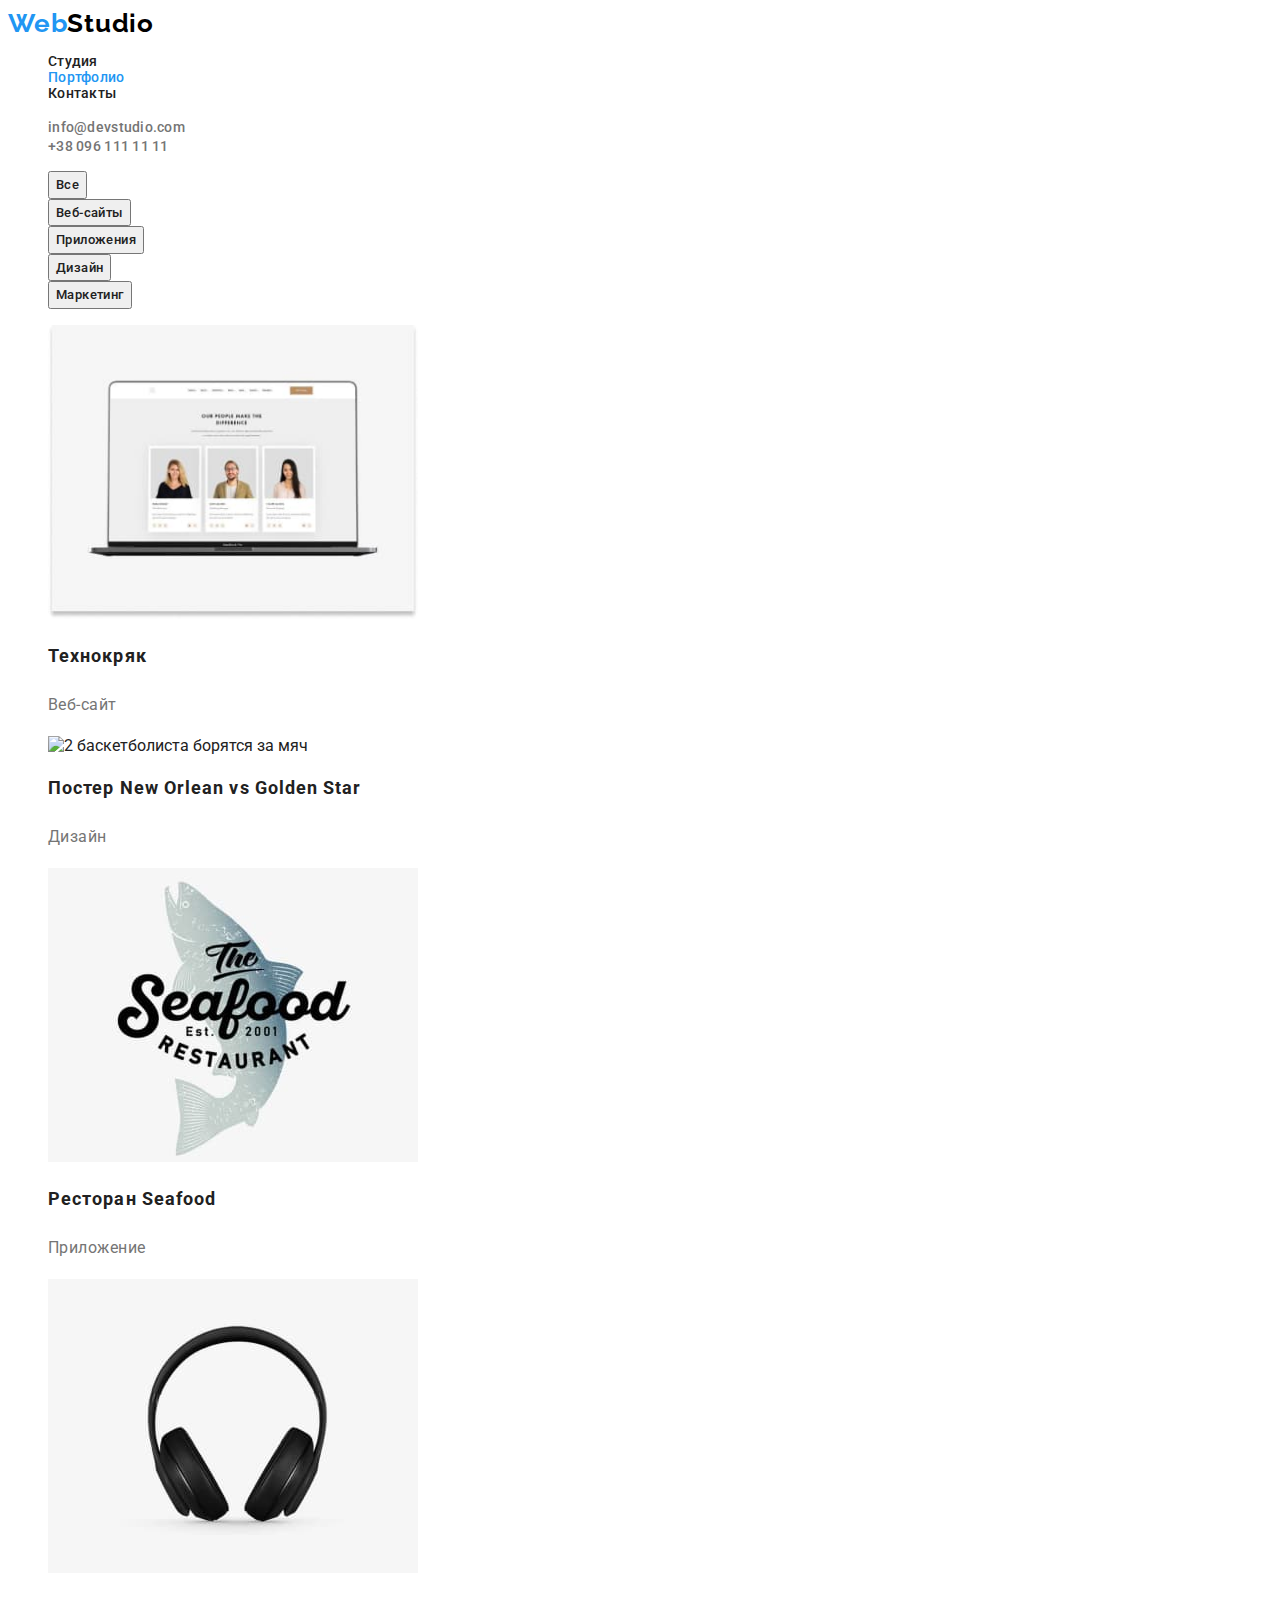
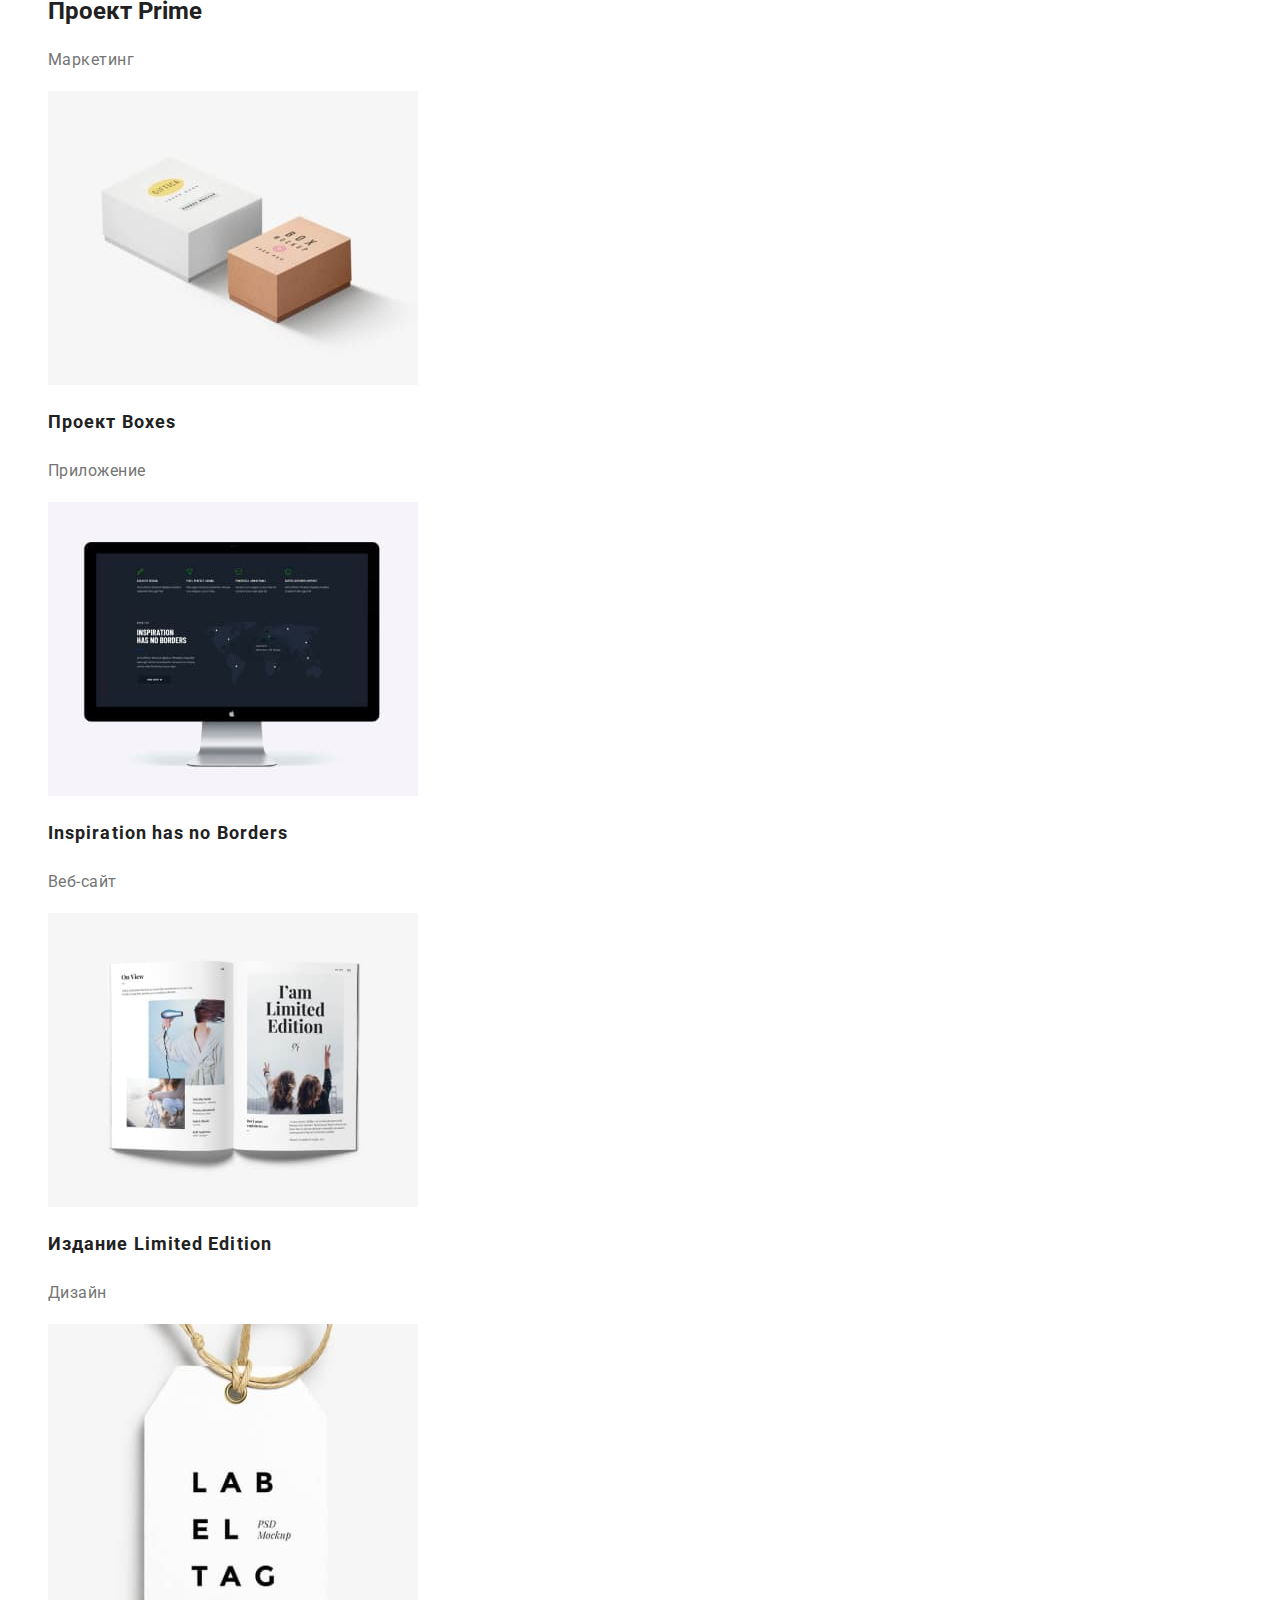
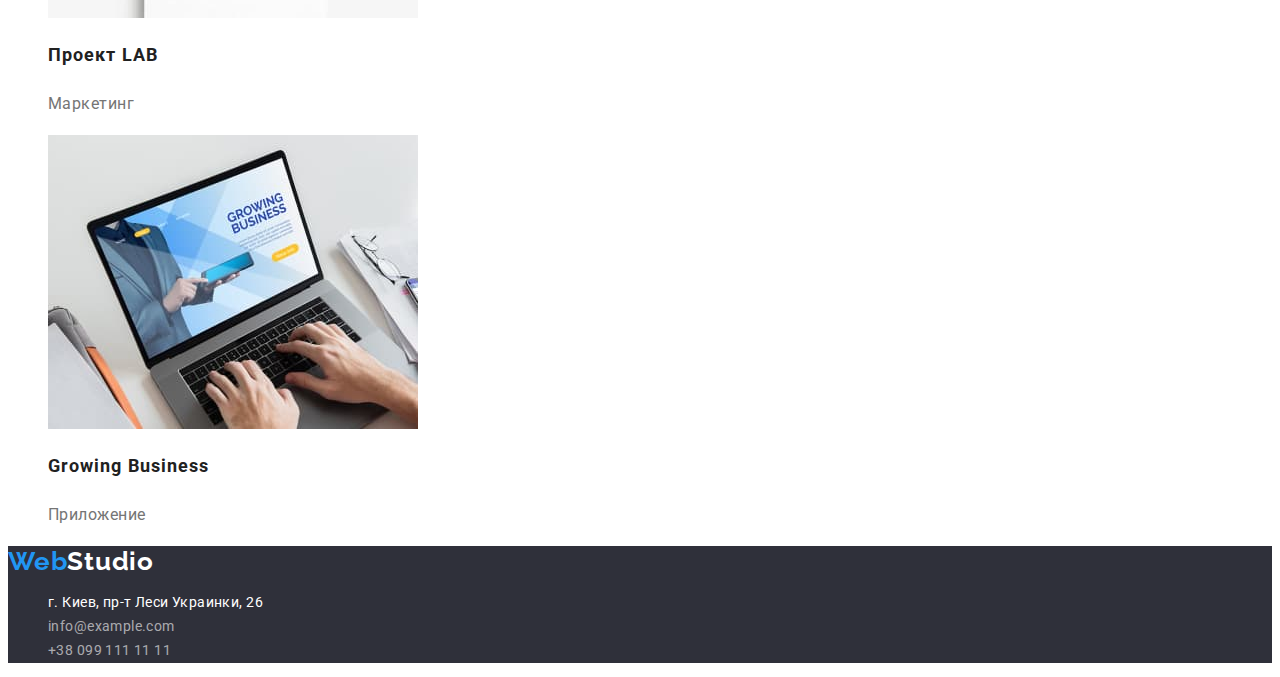
==== portfolio.html @ 3249d7f0 "Портфоліо" ====
<!DOCTYPE html>
<html lang="en">

<head>
    <meta charset="UTF-8">
    <meta http-equiv="X-UA-Compatible" content="IE=edge">
    <meta name="viewport" content="width=device-width, initial-scale=1.0">
    <title>Portfolio</title>
    <link rel="preconnect" href="https://fonts.googleapis.com">
    <link rel="preconnect" href="https://fonts.gstatic.com" crossorigin>
    <link
        href="https://fonts.googleapis.com/css2?family=Raleway:wght@700&family=Roboto:wght@400;500;700;900&display=swap"
        rel="stylesheet">
    <link rel="stylesheet" href="./css/styles.css" />
</head>

<body>
    <!--шапка -->
    <header>

        <nav class="header-nav">
            <a class="link logo" href="/" lang="en"><span class="logo-part">Web</span>Studio</a>
            <ul class="list header-list">
                <li class="header-item"><a class="link header-link " href="./index.html">Студия</a></li>
                <li class="header-item"><a class="link header-link header-link-current"
                        href="./portfolio.html">Портфолио</a></li>
                <li class="header-item"><a class="link header-link" href="">Контакты</a></li>
            </ul>
        </nav>
        <ul class="list header-addres">
            <li>
                <a class="link header-addres-item" href="mailto:info@devstudio.com">info@devstudio.com</a>
            </li>
            <li>
                <a class="link header-addres-item" href="tel:+380961111111">+38 096 111 11 11</a>
            </li>
        </ul>
    </header>
    <!-- examleps Примеры работ -->
    <section class="examples">
        <h1 class="hidden" hidden>Примеры работ</h1>
        <ul class="list filter">
            <li class="filter-item"><button class="btn" type="button">Все</button></li>
            <li class="filter-item"><button class="btn" type="button">Веб-сайты</button></li>
            <li class="filter-item"><button class="btn" type="button">Приложения</button></li>
            <li class="filter-item"><button class="btn" type="button">Дизайн</button></li>
            <li class="filter-item"><button class="btn" type="button">Маркетинг</button></li>
        </ul>
        <ul class="list examples-list">
            <li class="examples-item">
                <a class="link" href="">
                    <img class="examples-imag" src="./images/portfolio/foto.jpg"
                        alt="Портретные фото двух девушек и мужчины" width="370" height="294">
                    <h2 class="examples-title">Технокряк </h2>
                    <p class="examples-text">Веб-сайт</p>
                </a>
            </li>
            <li class="examples-item">
                <a class="link" href="">
                    <img class="examples-imag" src="./images/portfolio/basketball.jpg"
                        alt="2 баскетболиста борятся за мяч" width="370" height="294">
                    <h2 class="examples-title"> Постер New Orlean vs Golden Star</h2>
                    <p class="examples-text">Дизайн</p>
                </a>
            </li>
            <li class="examples-item">
                <a class="link" href="">
                    <img class="examples-imag" src="./images/portfolio/restaurant.jpg" alt="Эмблема ресторана"
                        width="370" height="294">
                    <h2 class="examples-title">Ресторан Seafood </h2>
                    <p class="examples-text">Приложение</p>
                </a>
            </li>
            <li class="examples-item">
                <a class="link" href="">
                    <img class="examples-imag" src="./images/portfolio/headphones.jpg" alt="Наушники" width="370"
                        height="294">
                    <h2>Проект Prime </h2>
                    <p class="examples-text">Маркетинг</p>
                </a>
            </li>
            <li class="examples-item">
                <a class="link" href="">
                    <img class="examples-imag" src="./images/portfolio/box.jpg"
                        alt="Две коробки белого и коричневого цвета" width="370" height="294">
                    <h2 class="examples-title">Проект Boxes</h2>
                    <p class="examples-text">Приложение</p>
                </a>
            </li>
            <li class="examples-item">
                <a class="link" href="">
                    <img class="examples-imag" src="./images/portfolio/maps.jpg" alt="Карта мира на экране монитора"
                        width="370" height="294">
                    <h2 class="examples-title">Inspiration has no Borders</h2>
                    <p class="examples-text">Веб-сайт</p>
                </a>
            </li>
            <li class="examples-item">
                <a class="link" href="">
                    <img class="examples-imag" src="./images/portfolio/book.jpg" alt="Разворот книги" width="370"
                        height="294">
                    <h2 class="examples-title">Издание Limited Edition </h2>
                    <p class="examples-text">Дизайн</p>
                </a>
            </li>
            <li class="examples-item">
                <a class="link" href="">
                    <img class="examples-imag" src="./images/portfolio/lab.jpg" alt="Лейбл на бирке" width="370"
                        height="294">
                    <h2 class="examples-title"> Проект LAB</h2>
                    <p class="examples-text">Маркетинг</p>
                </a>
            </li>
            <li class="examples-item">
                <a class="link" href="">
                    <img class="examples-imag" src="./images/portfolio/notebook.jpg" alt="Набор текста на ноутбуке"
                        width="370" height="294">
                    <h2 class="examples-title"> Growing Business </h2>
                    <p class="examples-text">Приложение</p>
                </a>
            </li>
        </ul>

    </section>



    <!-- Footer       Подвал-->
    <footer class="footer">
        <a class="link footer-logo" href="/"><span class="logo-part">Web</span>Studio</a>

        <address class="addres">
            <ul class="addres-list list">
                <li>г. Киев, пр-т Леси Украинки, 26</li>
                <li class="addres-item">
                    <a class="link contact" href="mailto:info@example.com">info@example.com</a>
                </li>
                <li class="adress-item">
                    <a class="link contact" href="tel:+380991111111">+38 099 111 11 11</a>
                </li>
            </ul>
        </address>
    </footer>

</body>

</html>
---- css/styles.css ----
:root {
  /* fonts */
  --main-font: 'Roboto', sans-serif;
  --logo-font: 'Raleway', sans-serif;

  /* text color */
  --main-txt-cl: #212121;
  --secondary-txt-cl: #757575;
  --accent-color: #2196f3;

  /*  bg color*/
  --bg-dark-cl: #2f303a;
  --bg-light-cl: #e5e5e5;

  /* others */
}

/* reset styles */

.link {
  text-decoration: none;
  color: currentColor;
}

.list {
  list-style: none;
}

body {
  font-family: var(--main-font);
  color: var(--main-txt-cl);
}
/* Header styles */
.logo,
.footer-logo {
  font-family: var(--logo-font);
  font-weight: 700;
  font-size: 26px;
  line-height: calc(31 / 26);
  letter-spacing: 0.03em;
}
.logo {
  color: #000000;
}
.footer-logo {
  color: #ffffff;
}
.logo-part {
  color: #2196f3;
}

.header-list {
  font-weight: 500;
  font-size: 14px;
  line-height: calc(16 / 14);
  letter-spacing: 0.02em;

  color: var(--main-txt-cl);
}

.header-link:hover,
.header-link:focus,
.header-addres-item:hover,
.header-addres-item:focus {
  color: var(--accent-color);
}
.header-link-current {
  color: var(--accent-color);
}
.header-addres-item {
font-weight: 500;
font-size: 14px;
line-height: calc(16 / 14);
letter-spacing: 0.02em;
color: var(--secondary-txt-cl);
}

/*Секція Герой Hero  */
.hero {
  background-color: var(--bg-dark-cl);
}
.hero-title {
  font-weight: 900;
  font-size: 44px;
  line-height: 1.36;
  text-align: center;
  letter-spacing: 0.06em;
  text-transform: uppercase;
  color: #ffffff;
}

/* Кнопки */
.btn-hero {
  font-family: inherit;
  font-weight: 700;
  line-height: 1.88;
  letter-spacing: 0.06em;
  color: #ffffff;
  background-color: #2196f3;
  cursor: pointer;
}

.btn-hero:hover,
.btn-hero:focus {
  background-color: #188ce8;
}

/* Section about Особенности */
.about,
.work {
  background-color: var(--bg-light-cl);
}
.about-title,
.about-text {
  font-size: 14px;
  letter-spacing: 0.03em;
}

.about-title {
  font-weight: 700;
  line-height: calc(16 / 14);
  text-transform: uppercase;
  color: var(--main-font);
}
.about-text {
    line-height: calc(24 / 14);
  color: var(--secondary-txt-cl);
}

/* Section work Чем мы занимаемся */
.work-title,
.team-title {
  font-weight: 700;
  font-size: 36px;
  line-height: calc(42 / 36);
  text-align: center;
  letter-spacing: 0.03em;
  color: var(--main-font);
}

/*  Section team */
.team {
  background-color: #f5f4fa;
}

.team-item-title,
.team-item-text {
   line-height: calc(16 / 19);
  text-align: center;
  letter-spacing: 0.03em;
}

.team-item-title {
  font-weight: 500;
  color: --main-font;
}
.team-item-text {
   letter-spacing: 0.03em;
  color: --secondary-txt-cl;
}

/* Footer Подвал */
.footer {
  background-color: var(--bg-dark-cl);
}
.addres {
  font-style: normal;
 font-size: 14px;
  line-height: 1.71;
  letter-spacing: 0.03em;
  color: #fff;
}
.contact {
  color: rgba(255, 255, 255, 0.6);
}

/* examleps Примеры работ */

/*Filter  */
.btn {
  font-family: inherit;
  font-weight: 500;
 line-height: 1.62;
  letter-spacing: 0.03em;
  color: var(--main-font);
  cursor: pointer;
}

.btn:focus,
.btn:hover {
  color: #ffffff;
  background-color: var(--accent-color);
}

.examples-title {
  font-weight: 700;
 font-size: 18px;
 line-height: 2;
 letter-spacing: 0.06em;
 color: var(--main-txt-cl);
}

.examples-text {
  line-height: 1.88;
 letter-spacing: 0.03em;
 color: var(--secondary-txt-cl);
}
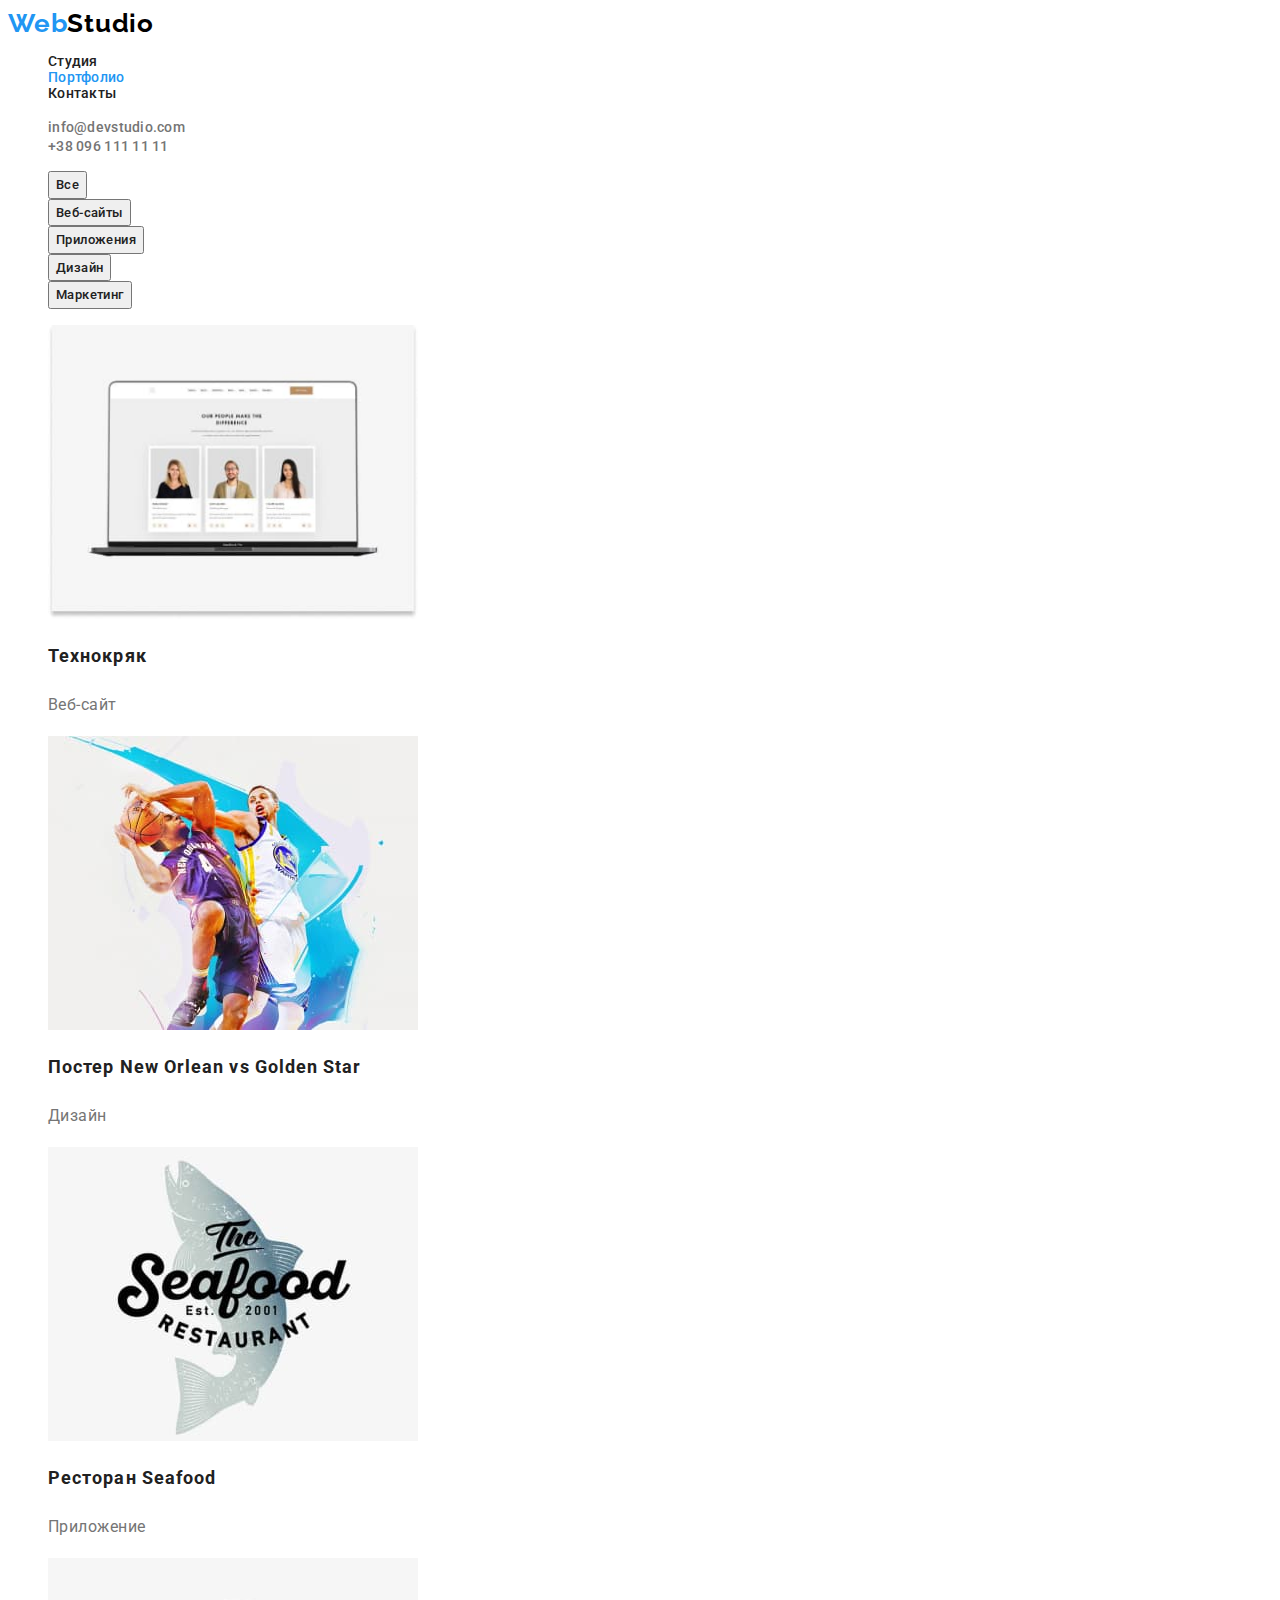
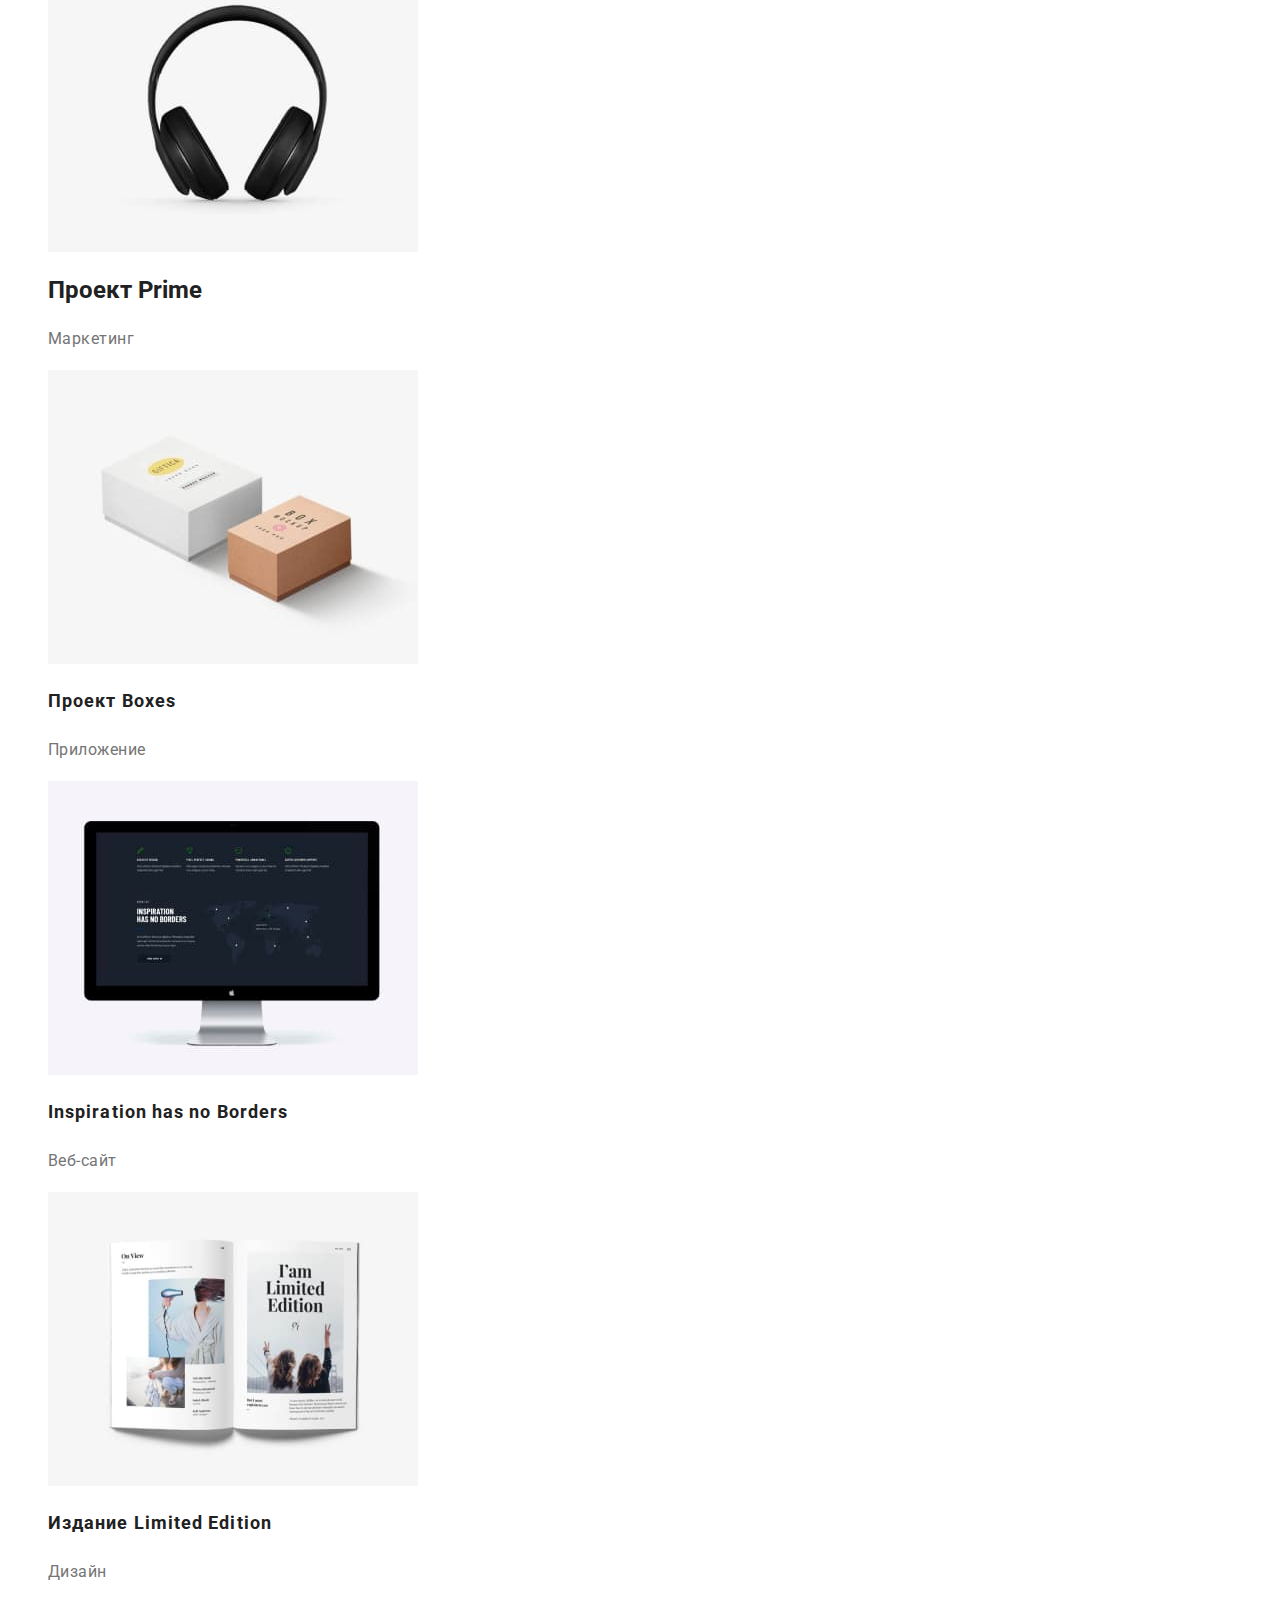
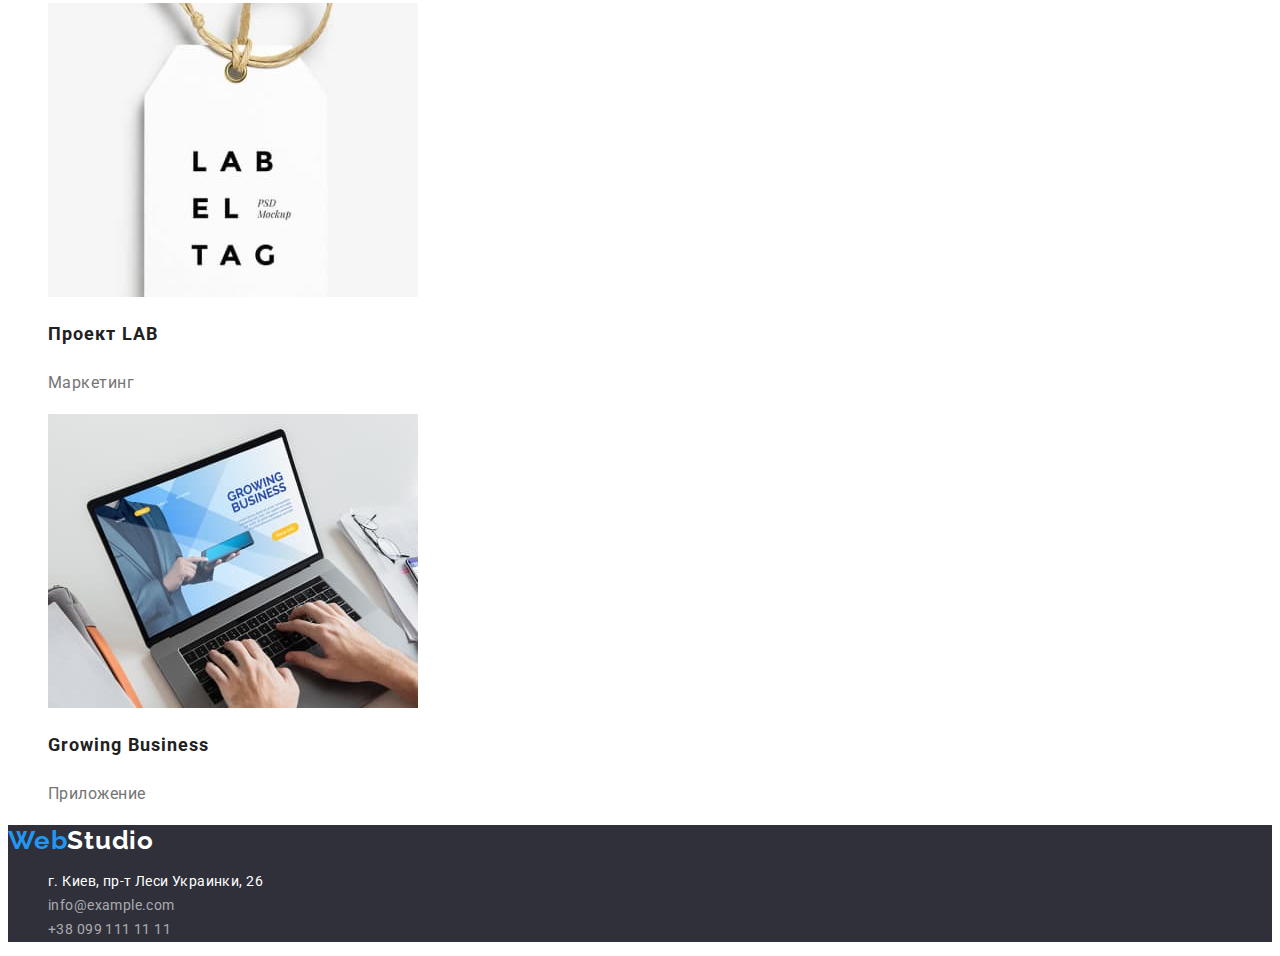
==== commit a577cacb: "дз2-1" ====
--- a/portfolio.html
+++ b/portfolio.html
@@ -59,7 +59,7 @@
                 <a class="link" href="">
                     <img class="examples-imag" src="./images/portfolio/basketball.jpg"
                         alt="2 баскетболиста борятся за мяч" width="370" height="294">
-                    <h2 class="examples-title"> Постер New Orlean vs Golden Star</h2>
+                    <h2 class="examples-title"> Постер <span lang="en">New Orlean vs Golden Star</span> </h2>
                     <p class="examples-text">Дизайн</p>
                 </a>
             </li>
@@ -67,7 +67,7 @@
                 <a class="link" href="">
                     <img class="examples-imag" src="./images/portfolio/restaurant.jpg" alt="Эмблема ресторана"
                         width="370" height="294">
-                    <h2 class="examples-title">Ресторан Seafood </h2>
+                    <h2 class="examples-title">Ресторан <span lang="en">Seafood</span></h2>
                     <p class="examples-text">Приложение</p>
                 </a>
             </li>
@@ -75,7 +75,7 @@
                 <a class="link" href="">
                     <img class="examples-imag" src="./images/portfolio/headphones.jpg" alt="Наушники" width="370"
                         height="294">
-                    <h2>Проект Prime </h2>
+                    <h2>Проект <span lang="en">Prime</span></h2>
                     <p class="examples-text">Маркетинг</p>
                 </a>
             </li>
@@ -83,7 +83,7 @@
                 <a class="link" href="">
                     <img class="examples-imag" src="./images/portfolio/box.jpg"
                         alt="Две коробки белого и коричневого цвета" width="370" height="294">
-                    <h2 class="examples-title">Проект Boxes</h2>
+                    <h2 class="examples-title">Проект <span lang="en">Boxes</span> </h2>
                     <p class="examples-text">Приложение</p>
                 </a>
             </li>
@@ -91,7 +91,7 @@
                 <a class="link" href="">
                     <img class="examples-imag" src="./images/portfolio/maps.jpg" alt="Карта мира на экране монитора"
                         width="370" height="294">
-                    <h2 class="examples-title">Inspiration has no Borders</h2>
+                    <h2 class="examples-title" lang="en">Inspiration has no Borders</h2>
                     <p class="examples-text">Веб-сайт</p>
                 </a>
             </li>
@@ -99,7 +99,7 @@
                 <a class="link" href="">
                     <img class="examples-imag" src="./images/portfolio/book.jpg" alt="Разворот книги" width="370"
                         height="294">
-                    <h2 class="examples-title">Издание Limited Edition </h2>
+                    <h2 class="examples-title">Издание <span lang="en">Limited Edition</span> </h2>
                     <p class="examples-text">Дизайн</p>
                 </a>
             </li>
@@ -107,7 +107,7 @@
                 <a class="link" href="">
                     <img class="examples-imag" src="./images/portfolio/lab.jpg" alt="Лейбл на бирке" width="370"
                         height="294">
-                    <h2 class="examples-title"> Проект LAB</h2>
+                    <h2 class="examples-title"> Проект <span lang="en">LAB</span> </h2>
                     <p class="examples-text">Маркетинг</p>
                 </a>
             </li>
@@ -115,7 +115,7 @@
                 <a class="link" href="">
                     <img class="examples-imag" src="./images/portfolio/notebook.jpg" alt="Набор текста на ноутбуке"
                         width="370" height="294">
-                    <h2 class="examples-title"> Growing Business </h2>
+                    <h2 class="examples-title" lang="en" > Growing Business </h2>
                     <p class="examples-text">Приложение</p>
                 </a>
             </li>
@@ -127,7 +127,7 @@
 
     <!-- Footer       Подвал-->
     <footer class="footer">
-        <a class="link footer-logo" href="/"><span class="logo-part">Web</span>Studio</a>
+        <a class="link footer-logo" lang="en"  href="/"><span class="logo-part">Web</span>Studio</a>
 
         <address class="addres">
             <ul class="addres-list list">
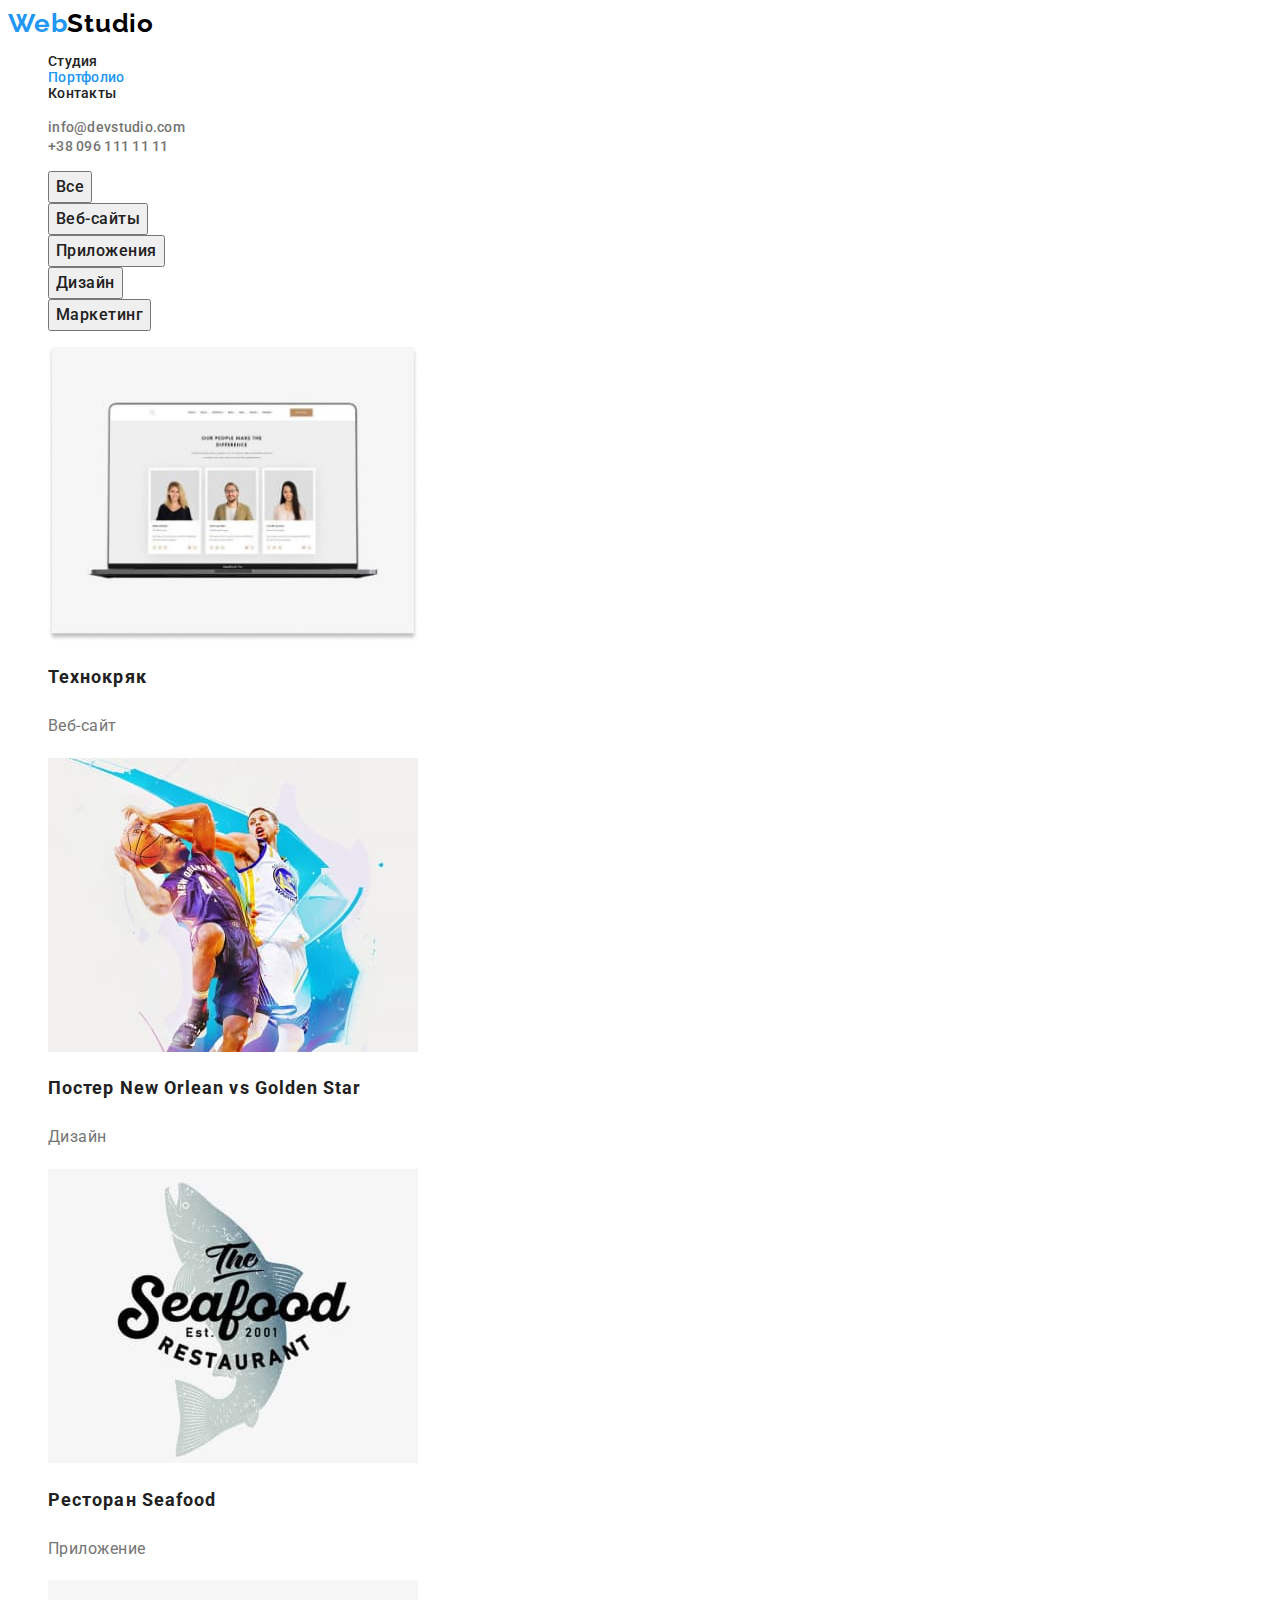
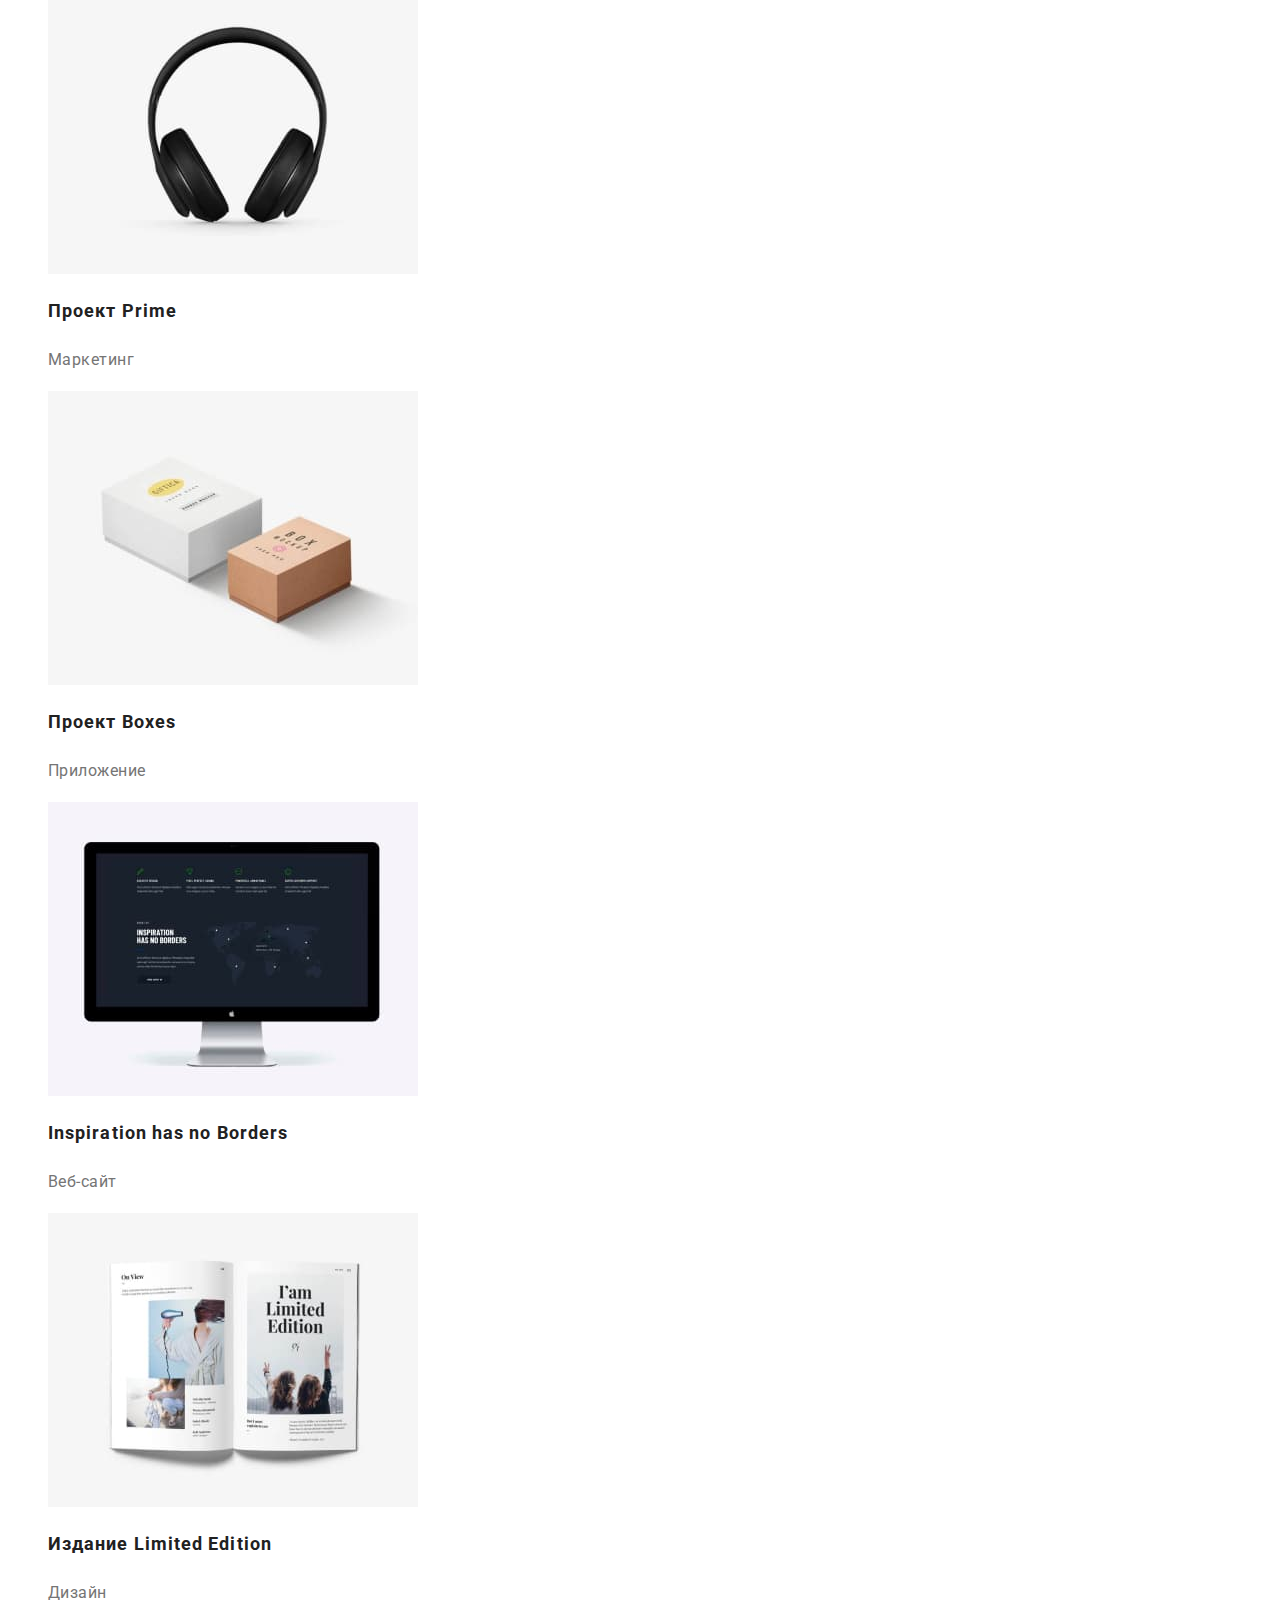
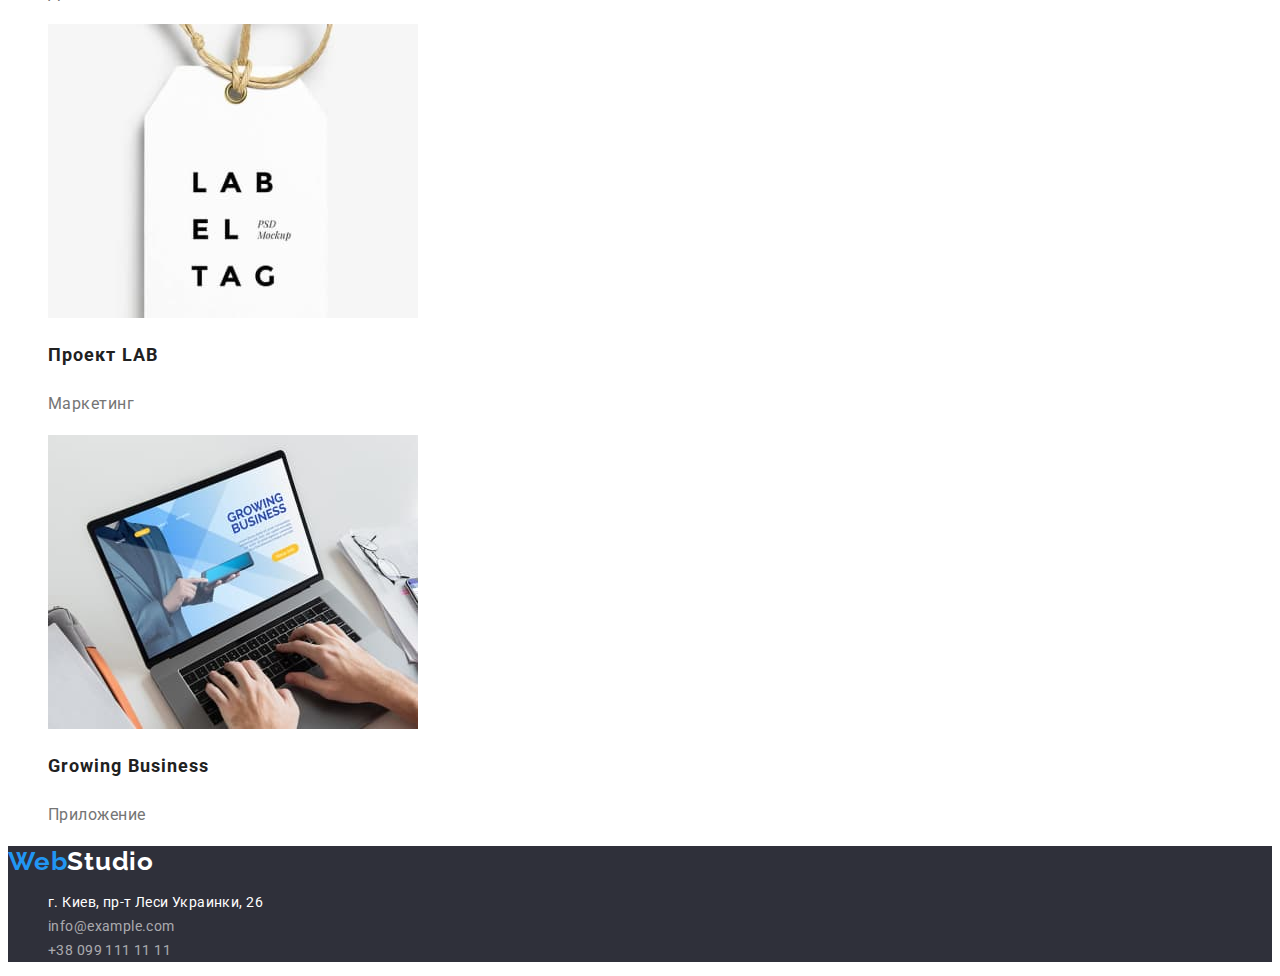
==== commit 0c95b871: "дз2 виправлено" ====
--- a/portfolio.html
+++ b/portfolio.html
@@ -75,7 +75,7 @@
                 <a class="link" href="">
                     <img class="examples-imag" src="./images/portfolio/headphones.jpg" alt="Наушники" width="370"
                         height="294">
-                    <h2>Проект <span lang="en">Prime</span></h2>
+                    <h2 class="examples-title">Проект <span lang="en">Prime</span></h2>
                     <p class="examples-text">Маркетинг</p>
                 </a>
             </li>
--- a/css/styles.css
+++ b/css/styles.css
@@ -93,6 +93,7 @@
 .btn-hero {
   font-family: inherit;
   font-weight: 700;
+  font-size: 16px;
   line-height: 1.88;
   letter-spacing: 0.06em;
   color: #ffffff;
@@ -120,7 +121,7 @@
   font-weight: 700;
   line-height: calc(16 / 14);
   text-transform: uppercase;
-  color: var(--main-font);
+  color: var(--main-txt-cl);
 }
 .about-text {
     line-height: calc(24 / 14);
@@ -135,7 +136,7 @@
   line-height: calc(42 / 36);
   text-align: center;
   letter-spacing: 0.03em;
-  color: var(--main-font);
+  color: var(--main-txt-cl);
 }
 
 /*  Section team */
@@ -145,6 +146,7 @@
 
 .team-item-title,
 .team-item-text {
+  font-size: 16px;
    line-height: calc(16 / 19);
   text-align: center;
   letter-spacing: 0.03em;
@@ -152,11 +154,11 @@
 
 .team-item-title {
   font-weight: 500;
-  color: --main-font;
+  color: var(--main-txt-cl);
 }
 .team-item-text {
    letter-spacing: 0.03em;
-  color: --secondary-txt-cl;
+  color: var(--secondary-txt-cl);
 }
 
 /* Footer Подвал */
@@ -180,9 +182,10 @@
 .btn {
   font-family: inherit;
   font-weight: 500;
+  font-size: 16px;
  line-height: 1.62;
   letter-spacing: 0.03em;
-  color: var(--main-font);
+  color: var(--main-txt-cl);
   cursor: pointer;
 }
 
